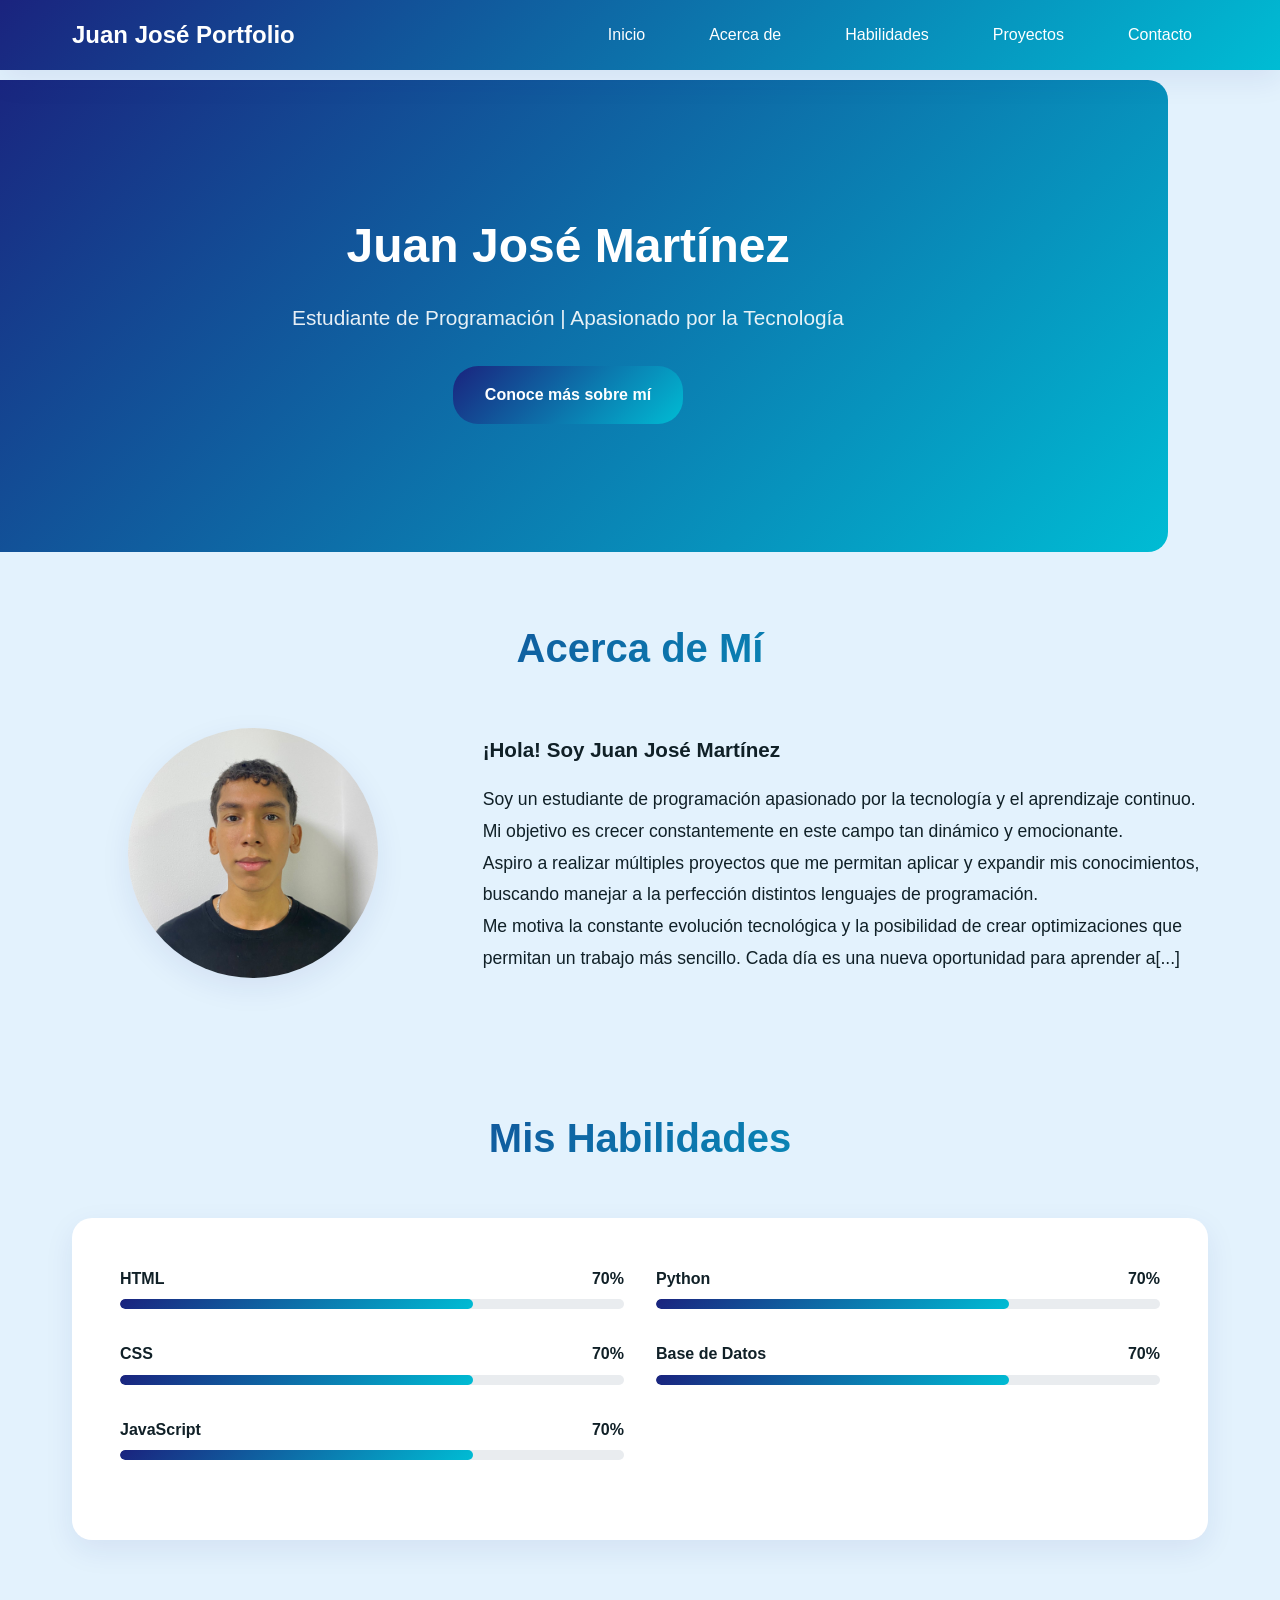
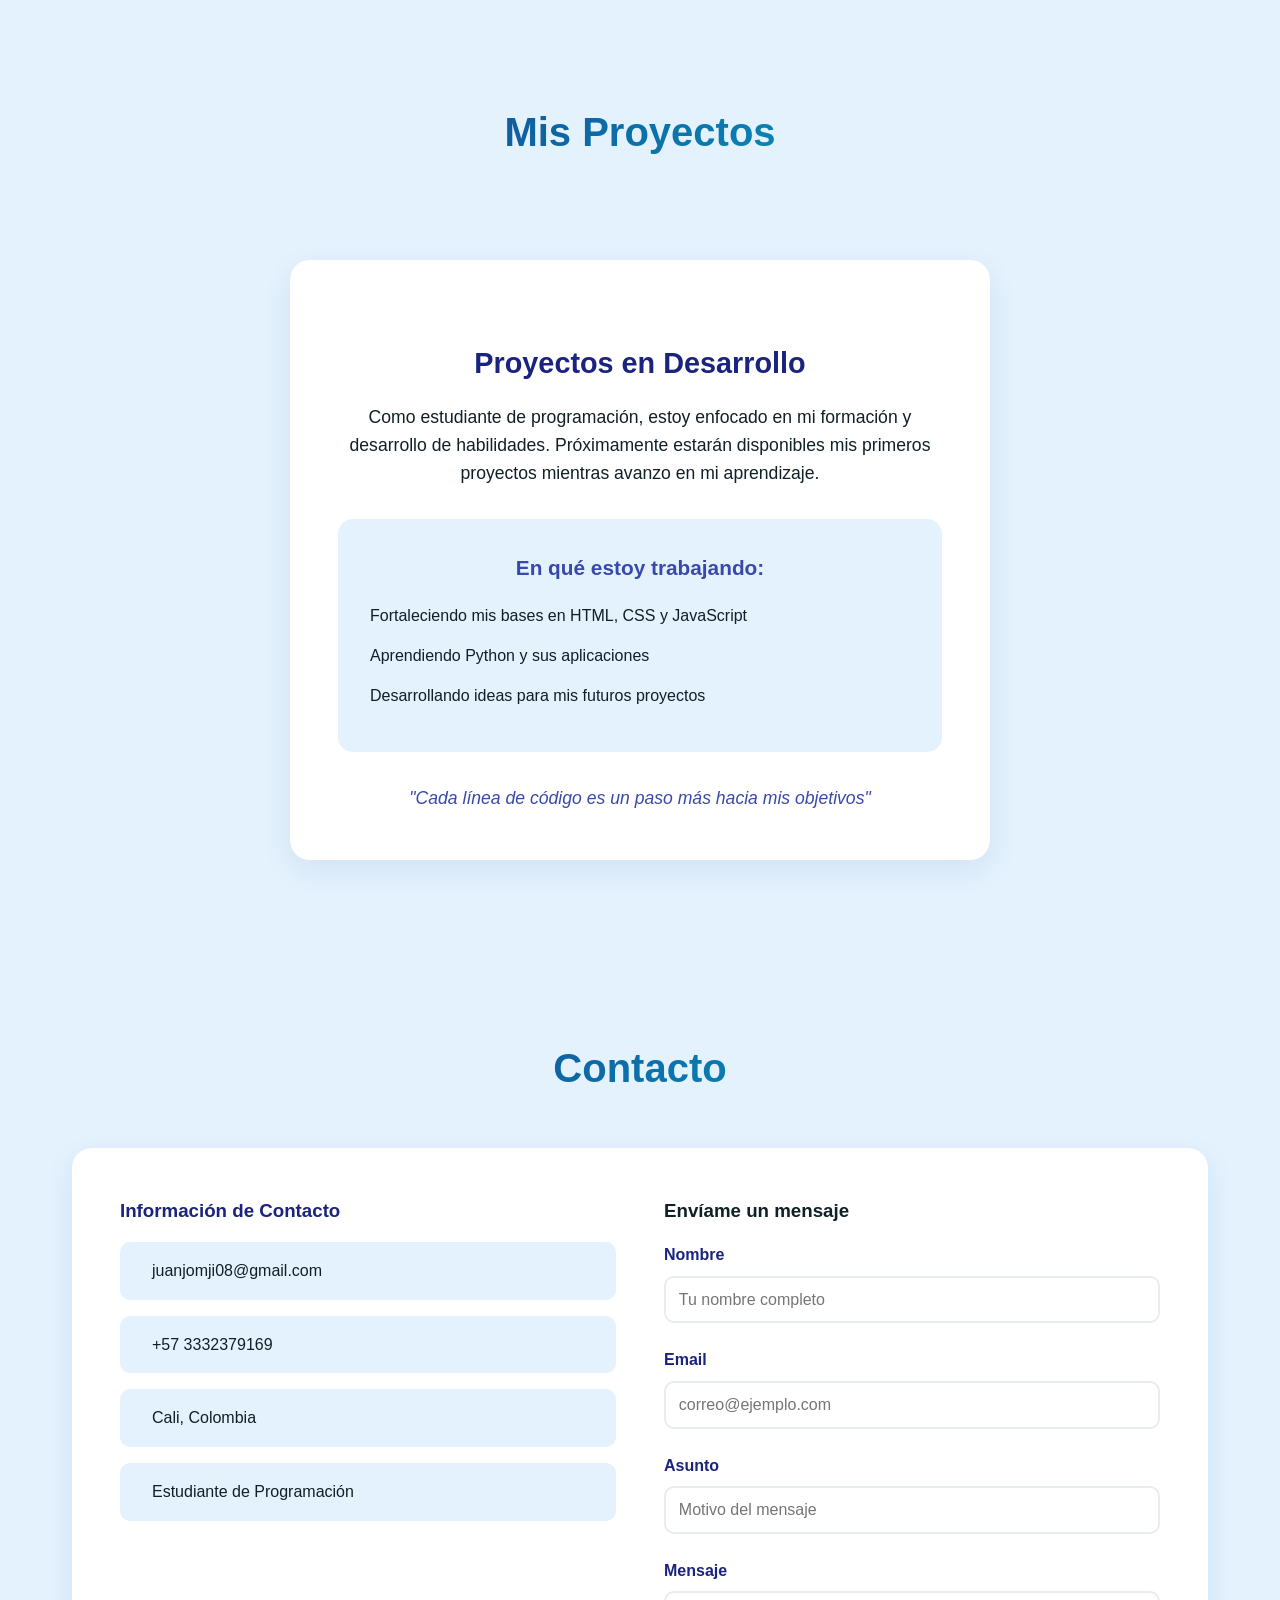
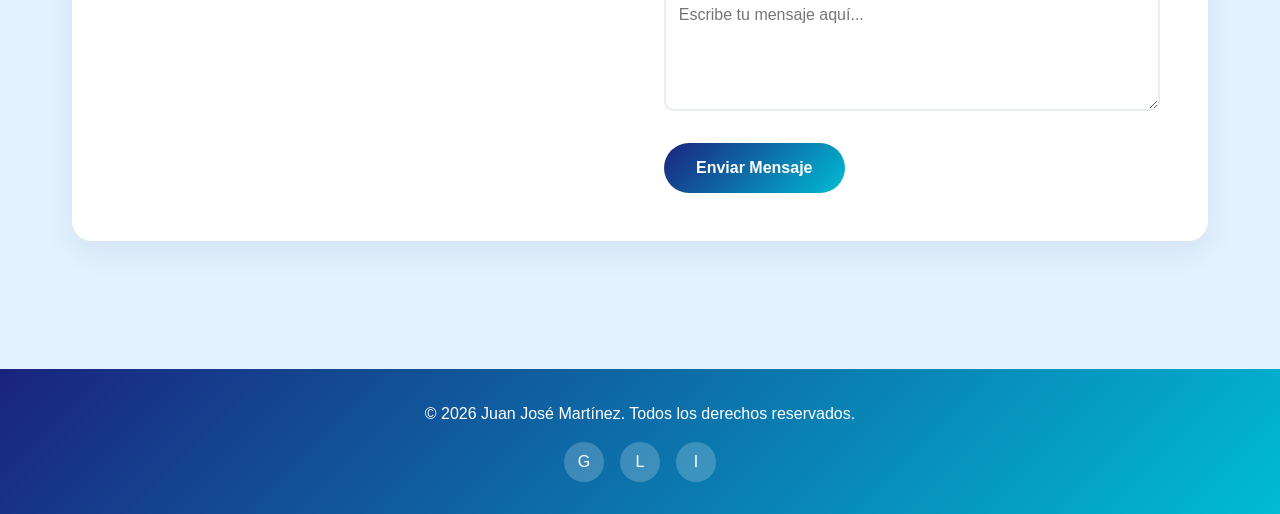
==== index.html @ f7a1f810 "Add files via upload" ====
<!DOCTYPE html>
<html lang="es">
<head>
    <meta charset="UTF-8">
    <meta name="viewport" content="width=device-width, initial-scale=1.0">
    <title>Juan José Martínez - Portafolio Personal</title>
    <!-- Hoja de estilos externa para separar presentación de estructura -->
    <link rel="stylesheet" href="styles.css">
</head>
<body>

    <!-- Encabezado fijo con navegación principal -->
    <header>
        <nav>
            <div class="logo">Juan José Portfolio</div>
            <ul class="nav-links">
                <li><a href="#inicio">Inicio</a></li>
                <li><a href="#about">Acerca de</a></li>
                <li><a href="#skills">Habilidades</a></li>
                <li><a href="#projects">Proyectos</a></li>
                <li><a href="#contact">Contacto</a></li>
            </ul>
            <!-- Botón hamburguesa para menú responsive en móviles -->
                <button class="hamburger" aria-label="Abrir menú de navegación" aria-expanded="false">
                <span></span>
                <span></span>
                <span></span>
            </button>
        </nav>
    </header>

    <!-- Contenido principal de la página -->
    <main id="main-content">

        <!-- Sección de inicio -->
        <section id="inicio" class="hero fade-in">
            <div class="hero-content">
                <h1>Juan José Martínez</h1>
                <p class="hero-subtitle">Estudiante de Programación | Apasionado por la Tecnología</p>
                <a href="#about" class="btn">Conoce más sobre mí</a>
            </div>
        </section>

        <!-- Sección acerca de mí -->
        <section id="about" class="fade-in">
            <h2>Acerca de Mí</h2>
            <div class="about-content">
                <img src="perfil.jpg" alt="Foto de perfil de Juan José Martínez" class="profile-img">
                <div class="about-text">
                    <h3>¡Hola! Soy Juan José Martínez</h3>
                    <p>Soy un estudiante de programación apasionado por la tecnología y el aprendizaje continuo. Mi objetivo es crecer constantemente en este campo tan dinámico y emocionante.</p>
                    <p>Aspiro a realizar múltiples proyectos que me permitan aplicar y expandir mis conocimientos, buscando manejar a la perfección distintos lenguajes de programación.</p>
                    <p>Me motiva la constante evolución tecnológica y la posibilidad de crear optimizaciones que permitan un trabajo más sencillo. Cada día es una nueva oportunidad para aprender a[...]
                </div>
            </div>
        </section>

        <!-- Sección de habilidades con barras de progreso animadas -->
        <section id="skills" class="fade-in">
            <h2>Mis Habilidades</h2>
            <div class="skills">
                <div class="skills-grid">
                    <!-- Columna izquierda -->
                    <div>
                        <div class="skill-item">
                            <div class="skill-name">
                                <span>HTML</span>
                                <span class="skill-percent">70%</span>
                            </div>
                            <div class="skill-bar">
                                <div class="skill-progress" data-width="70"></div>
                            </div>
                        </div>
                        <div class="skill-item">
                            <div class="skill-name">
                                <span>CSS</span>
                                <span class="skill-percent">70%</span>
                            </div>
                            <div class="skill-bar">
                                <div class="skill-progress" data-width="70"></div>
                            </div>
                        </div>
                        <div class="skill-item">
                            <div class="skill-name">
                                <span>JavaScript</span>
                                <span class="skill-percent">70%</span>
                            </div>
                            <div class="skill-bar">
                                <div class="skill-progress" data-width="70"></div>
                            </div>
                        </div>
                    </div>
                    <!-- Columna derecha -->
                    <div>
                        <div class="skill-item">
                            <div class="skill-name">
                                <span>Python</span>
                                <span class="skill-percent">70%</span>
                            </div>
                            <div class="skill-bar">
                                <div class="skill-progress" data-width="70"></div>
                            </div>
                        </div>
                        <div class="skill-item">
                            <div class="skill-name">
                                <span>Base de Datos</span>
                                <span class="skill-percent">70%</span>
                            </div>
                            <div class="skill-bar">
                                <div class="skill-progress" data-width="70"></div>
                            </div>
                        </div>
                    </div>
                </div>
            </div>
        </section>

        <!-- Sección de proyectos -->
        <section id="projects" class="fade-in">
            <h2>Mis Proyectos</h2>
            <div class="projects-message">
                <div class="projects-card">
                    <div class="projects-icon"></div>
                    <h3 class="projects-title">Proyectos en Desarrollo</h3>
                    <p class="projects-description">
                        Como estudiante de programación, estoy enfocado en mi formación y desarrollo de habilidades.
                        Próximamente estarán disponibles mis primeros proyectos mientras avanzo en mi aprendizaje.
                    </p>
                    <div class="learning-box">
                        <h4 class="learning-title">En qué estoy trabajando:</h4>
                        <ul class="learning-list">
                            <li> Fortaleciendo mis bases en HTML, CSS y JavaScript</li>
                            <li> Aprendiendo Python y sus aplicaciones</li>
                            <li> Desarrollando ideas para mis futuros proyectos</li>
                        </ul>
                    </div>
                    <p class="motivational-quote">"Cada línea de código es un paso más hacia mis objetivos" </p>
                </div>
            </div>
        </section>

        <!-- Sección de contacto con formulario de validación JS -->
        <section id="contact" class="fade-in">
            <h2>Contacto</h2>
            <div class="contact">
                <div class="contact-content">
                    <!-- Información de contacto directa -->
                    <div class="contact-info">
                        <h3>Información de Contacto</h3>
                        <div class="contact-item">
                            <span class="contact-icon"></span>
                            <span>juanjomji08@gmail.com</span>
                        </div>
                        <div class="contact-item">
                            <span class="contact-icon"></span>
                            <span>+57 3332379169</span>
                        </div>
                        <div class="contact-item">
                            <span class="contact-icon"></span>
                            <span>Cali, Colombia</span>
                        </div>
                        <div class="contact-item">
                            <span class="contact-icon"></span>
                            <span>Estudiante de Programación</span>
                        </div>
                    </div>

                    <!-- Formulario de contacto con validación en tiempo real -->
                    <form class="contact-form" novalidate>
                        <h3>Envíame un mensaje</h3>
                        <div class="form-group">
                            <label for="name">Nombre</label>
                            <input type="text" id="name" name="name" required autocomplete="name" placeholder="Tu nombre completo">
                            <div class="error-message" id="nameError">Por favor, ingresa tu nombre</div>
                        </div>
                        <div class="form-group">
                            <label for="email">Email</label>
                            <input type="email" id="email" name="email" required autocomplete="email" placeholder="correo@ejemplo.com">
                            <div class="error-message" id="emailError">Por favor, ingresa un email válido</div>
                        </div>
                        <div class="form-group">
                            <label for="subject">Asunto</label>
                            <input type="text" id="subject" name="subject" required placeholder="Motivo del mensaje">
                            <div class="error-message" id="subjectError">Por favor, ingresa el asunto</div>
                        </div>
                        <div class="form-group">
                            <label for="message">Mensaje</label>
                            <textarea id="message" name="message" rows="5" required placeholder="Escribe tu mensaje aquí..."></textarea>
                            <div class="error-message" id="messageError">Por favor, escribe tu mensaje</div>
                        </div>
                        <button type="submit" class="btn">Enviar Mensaje</button>
                    </form>
                </div>
            </div>
        </section>
    </main>

    <!-- Pie de página con redes sociales -->
    <footer>
        <p>&copy; 2026 Juan José Martínez. Todos los derechos reservados.</p>
        <nav class="social-links">
            <a href="#" title="GitHub" aria-label="Perfil de GitHub">G</a>
            <a href="#" title="LinkedIn" aria-label="Perfil de LinkedIn">L</a>
            <a href="#" title="Instagram" aria-label="Perfil de Instagram">I</a>
        </nav>
    </footer>

    <!-- Script principal: menú hamburguesa, validación de formulario, animaciones -->
    <script src="script.js"></script>
</body>
</html>
---- styles.css ----
/* =============================================
   Portafolio Personal - Juan José Martínez
   Hoja de estilos principal (styles.css)
   Organización: variables → reset → layout →
   componentes → secciones → responsive → animaciones
   ============================================= */

/* Variables globales de color y diseño */
:root {
    --primary-color: #1a237e;
    --secondary-color: #3949ab;
    --accent-color: #00bcd4;
    --text-color: #102027;
    --bg-color: #e3f2fd;
    --white: #ffffff;
    --shadow: 0 10px 30px rgba(26, 35, 126, 0.08);
    --gradient: linear-gradient(135deg, var(--primary-color), var(--accent-color));
    --transition: all 0.3s cubic-bezier(0.25, 0.46, 0.45, 0.94);
}

/* Reset de márgenes y modelo de caja */
* {
    margin: 0;
    padding: 0;
    box-sizing: border-box;
}

body {
    font-family: 'Arial', sans-serif;
    line-height: 1.6;
    color: var(--text-color);
    background: var(--bg-color);
}

/* =============================================
   HEADER Y NAVEGACIÓN
   ============================================= */

header {
    background: var(--gradient);
    color: var(--white);
    padding: 1rem 0;
    position: fixed;
    top: 0;
    width: 100%;
    z-index: 1000;
    box-shadow: var(--shadow);
}

nav {
    display: flex;
    justify-content: space-between;
    align-items: center;
    max-width: 1200px;
    margin: 0 auto;
    padding: 0 2rem;
}

.logo {
    font-size: 1.5rem;
    font-weight: bold;
}

.nav-links {
    display: flex;
    list-style: none;
    gap: 2rem;
}

.nav-links a {
    color: var(--white);
    text-decoration: none;
    transition: var(--transition);
    padding: 0.5rem 1rem;
    border-radius: 25px;
}

.nav-links a:hover {
    background: rgba(255,255,255,0.2);
    transform: translateY(-2px);
}

/* Botón hamburguesa para mobile */
.hamburger {
    display: none;
    flex-direction: column;
    cursor: pointer;
    gap: 4px;
    background: none;
    border: none;
    padding: 0.3rem;
}

.hamburger span {
    width: 25px;
    height: 3px;
    background: var(--white);
    transition: var(--transition);
    border-radius: 3px;
    display: block;
}

/* Animación X al abrir menú */
.hamburger.active span:nth-child(1) {
    transform: rotate(45deg) translate(5px, 5px);
}
.hamburger.active span:nth-child(2) {
    opacity: 0;
}
.hamburger.active span:nth-child(3) {
    transform: rotate(-45deg) translate(7px, -6px);
}

/* =============================================
   LAYOUT PRINCIPAL
   ============================================= */

main {
    margin-top: 80px;
}

section {
    padding: 4rem 2rem;
    max-width: 1200px;
    margin: 0 auto;
}

h1, h2, h3 {
    margin-bottom: 1rem;
}

/* Títulos de sección con gradiente */
h2 {
    font-size: 2.5rem;
    text-align: center;
    margin-bottom: 3rem;
    background: var(--gradient);
    -webkit-background-clip: text;
    -webkit-text-fill-color: transparent;
    background-clip: text;
}

/* =============================================
   SECCIÓN HERO (inicio)
   ============================================= */

.hero {
    background: var(--gradient);
    border-radius: 20px;
    margin: 0 -2rem;
}

.hero-content {
    text-align: center;
    padding: 4rem 2rem;
    color: var(--white);
}

.hero-content h1 {
    font-size: 3rem;
    margin-bottom: 1rem;
    color: var(--white);
}

.hero-subtitle {
    font-size: 1.3rem;
    margin-bottom: 2rem;
    opacity: 0.9;
}

/* =============================================
   SECCIÓN ACERCA DE MÍ
   ============================================= */

.about-content {
    display: grid;
    grid-template-columns: 1fr 2fr;
    gap: 3rem;
    align-items: center;
}

.profile-img {
    width: 250px;
    height: 250px;
    border-radius: 50%;
    object-fit: cover;
    box-shadow: var(--shadow);
    margin: 0 auto;
    display: block;
    transition: var(--transition);
}

.profile-img:hover {
    transform: scale(1.05);
}

.about-text {
    font-size: 1.1rem;
    line-height: 1.8;
}

/* =============================================
   SECCIÓN HABILIDADES
   ============================================= */

.skills {
    background: var(--white);
    border-radius: 20px;
    padding: 3rem;
    box-shadow: var(--shadow);
    margin: 2rem 0;
}

.skills-grid {
    display: grid;
    grid-template-columns: repeat(auto-fit, minmax(300px, 1fr));
    gap: 2rem;
}

.skill-item {
    margin-bottom: 2rem;
}

.skill-name {
    display: flex;
    justify-content: space-between;
    margin-bottom: 0.5rem;
    font-weight: bold;
}

/* Barra de fondo gris */
.skill-bar {
    height: 10px;
    background: #e9ecef;
    border-radius: 10px;
    overflow: hidden;
}

/* Relleno animado */
.skill-progress {
    height: 100%;
    background: var(--gradient);
    border-radius: 10px;
    width: 0%;
    transition: width 2s ease-in-out;
}

/* =============================================
   SECCIÓN PROYECTOS
   ============================================= */

.projects-message {
    text-align: center;
    padding: 3rem 0;
}

.projects-card {
    background: var(--white);
    border-radius: 20px;
    padding: 3rem;
    box-shadow: var(--shadow);
    max-width: 700px;
    margin: 0 auto;
}

.projects-icon {
    font-size: 4rem;
    margin-bottom: 2rem;
}

.projects-title {
    color: var(--primary-color);
    margin-bottom: 1rem;
    font-size: 1.8rem;
}

.projects-description {
    font-size: 1.1rem;
    line-height: 1.6;
    color: var(--text-color);
    margin-bottom: 2rem;
}

.learning-box {
    background: var(--bg-color);
    border-radius: 15px;
    padding: 2rem;
    margin-top: 2rem;
}

.learning-title {
    color: var(--secondary-color);
    margin-bottom: 1rem;
    font-size: 1.3rem;
}

.learning-list {
    text-align: left;
    color: var(--text-color);
    line-height: 2;
    list-style: none;
    padding: 0;
}

.learning-list li {
    margin-bottom: 0.5rem;
}

.motivational-quote {
    margin-top: 2rem;
    font-style: italic;
    color: var(--secondary-color);
    font-size: 1.1rem;
}

/* =============================================
   SECCIÓN CONTACTO
   ============================================= */

.contact {
    background: var(--white);
    border-radius: 20px;
    padding: 3rem;
    box-shadow: var(--shadow);
}

.contact-content {
    display: grid;
    grid-template-columns: 1fr 1fr;
    gap: 3rem;
}

.contact-info h3 {
    color: var(--primary-color);
    margin-bottom: 1rem;
}

.contact-icon {
    margin-right: 1rem;
}

.contact-item {
    display: flex;
    align-items: center;
    margin-bottom: 1rem;
    padding: 1rem;
    background: var(--bg-color);
    border-radius: 10px;
    transition: var(--transition);
}

.contact-item:hover {
    transform: translateX(5px);
    background: var(--accent-color);
    color: var(--white);
}

/* Campos del formulario */
.form-group {
    margin-bottom: 1.5rem;
}

.form-group label {
    display: block;
    margin-bottom: 0.5rem;
    font-weight: bold;
    color: var(--primary-color);
}

.form-group input,
.form-group textarea {
    width: 100%;
    padding: 0.8rem;
    border: 2px solid #e9ecef;
    border-radius: 10px;
    font-size: 1rem;
    transition: var(--transition);
    font-family: inherit;
}

.form-group input:focus,
.form-group textarea:focus {
    outline: none;
    border-color: var(--primary-color);
    box-shadow: 0 0 0 3px rgba(102, 126, 234, 0.1);
}

/* Mensajes de error de validación */
.error-message {
    color: #e74c3c;
    font-size: 0.9rem;
    margin-top: 0.5rem;
    display: none;
}

/* Botón reutilizable */
.btn {
    background: var(--gradient);
    color: var(--white);
    padding: 1rem 2rem;
    border: none;
    border-radius: 25px;
    cursor: pointer;
    font-size: 1rem;
    font-weight: bold;
    transition: var(--transition);
    display: inline-block;
    text-decoration: none;
}

.btn:hover {
    transform: translateY(-3px);
    box-shadow: 0 10px 20px rgba(102, 126, 234, 0.3);
}

/* =============================================
   FOOTER
   ============================================= */

footer {
    background: var(--gradient);
    color: var(--white);
    text-align: center;
    padding: 2rem 0;
    margin-top: 4rem;
}

.social-links {
    display: flex;
    justify-content: center;
    gap: 1rem;
    margin-top: 1rem;
}

.social-links a {
    display: inline-block;
    width: 40px;
    height: 40px;
    background: rgba(255,255,255,0.2);
    border-radius: 50%;
    line-height: 40px;
    color: var(--white);
    text-decoration: none;
    transition: var(--transition);
}

.social-links a:hover {
    background: var(--white);
    color: var(--primary-color);
    transform: translateY(-3px);
}

/* =============================================
   DISEÑO RESPONSIVO (mobile-first breakpoints)
   ============================================= */

@media (max-width: 768px) {
    /* Mostrar hamburguesa en pantallas pequeñas */
    .hamburger {
        display: flex;
    }

    /* Menú desplegable vertical en móvil */
    .nav-links {
        position: absolute;
        top: 100%;
        left: 0;
        width: 100%;
        background: var(--gradient);
        flex-direction: column;
        padding: 1rem 0;
        transform: translateY(-100%);
        opacity: 0;
        visibility: hidden;
        transition: var(--transition);
    }

    .nav-links.active {
        transform: translateY(0);
        opacity: 1;
        visibility: visible;
    }

    /* Layout de una columna en móvil */
    .about-content {
        grid-template-columns: 1fr;
        text-align: center;
    }

    .contact-content {
        grid-template-columns: 1fr;
    }

    .skills-grid {
        grid-template-columns: 1fr;
    }

    .hero-content h1 {
        font-size: 2rem;
    }

    h2 {
        font-size: 2rem;
    }

    section {
        padding: 2rem 1rem;
    }
}

/* =============================================
   ANIMACIONES
   ============================================= */

@keyframes fadeInUp {
    from {
        opacity: 0;
        transform: translateY(30px);
    }
    to {
        opacity: 1;
        transform: translateY(0);
    }
}

.fade-in {
    animation: fadeInUp 0.8s ease-out;
}
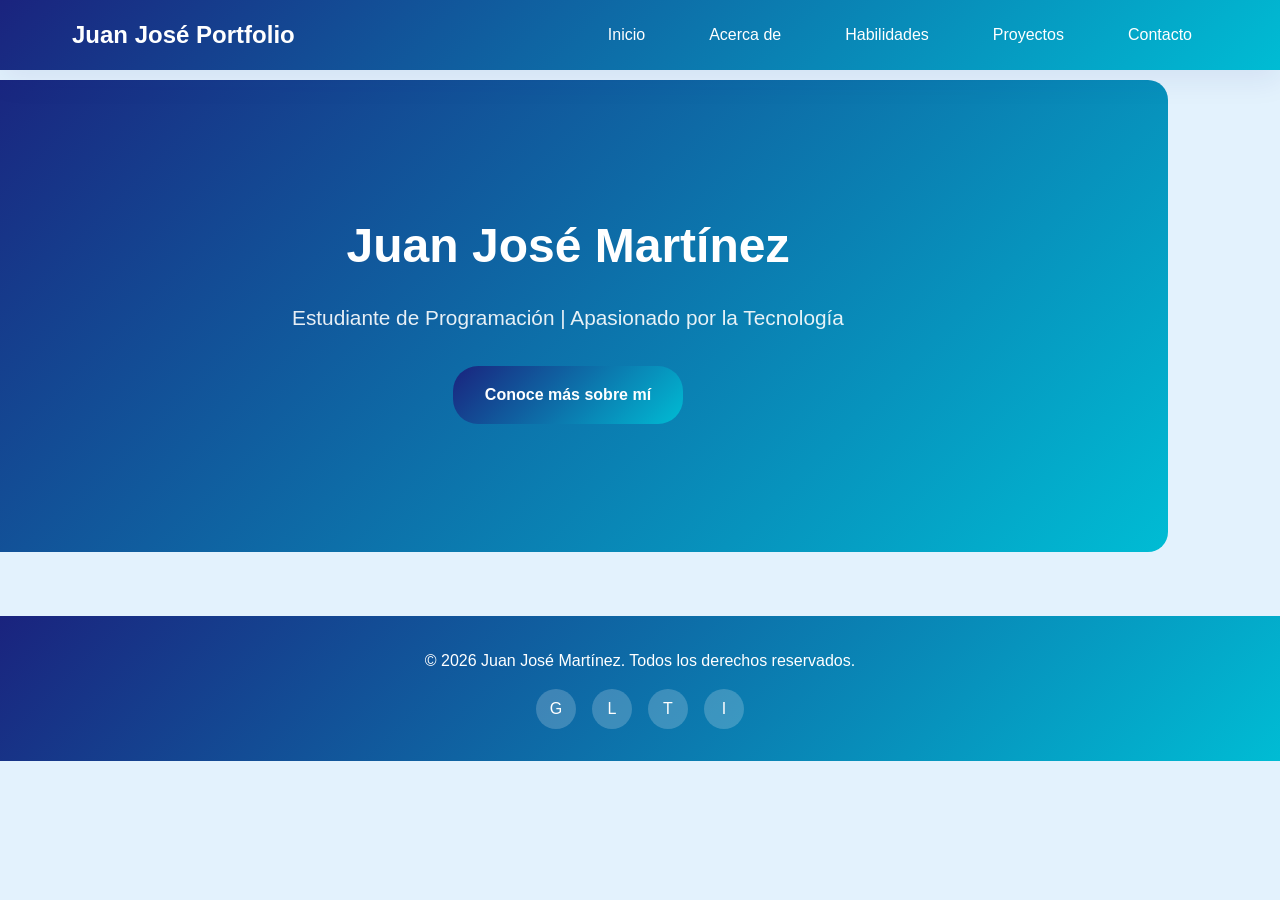
==== commit de61059b: "Añadi los archivos para dejar cada seccion en una pagina" ====
--- a/index.html
+++ b/index.html
@@ -3,25 +3,22 @@
 <head>
     <meta charset="UTF-8">
     <meta name="viewport" content="width=device-width, initial-scale=1.0">
-    <title>Juan José Martínez - Portafolio Personal</title>
-    <!-- Hoja de estilos externa para separar presentación de estructura -->
+    <title>Juan José Martínez - Inicio</title>
     <link rel="stylesheet" href="styles.css">
 </head>
 <body>
 
-    <!-- Encabezado fijo con navegación principal -->
     <header>
         <nav>
             <div class="logo">Juan José Portfolio</div>
             <ul class="nav-links">
-                <li><a href="#inicio">Inicio</a></li>
-                <li><a href="#about">Acerca de</a></li>
-                <li><a href="#skills">Habilidades</a></li>
-                <li><a href="#projects">Proyectos</a></li>
-                <li><a href="#contact">Contacto</a></li>
+                <li><a href="index.html" class="active">Inicio</a></li>
+                <li><a href="about.html">Acerca de</a></li>
+                <li><a href="skills.html">Habilidades</a></li>
+                <li><a href="projects.html">Proyectos</a></li>
+                <li><a href="contact.html">Contacto</a></li>
             </ul>
-            <!-- Botón hamburguesa para menú responsive en móviles -->
-                <button class="hamburger" aria-label="Abrir menú de navegación" aria-expanded="false">
+            <button class="hamburger" aria-label="Abrir menú de navegación" aria-expanded="false">
                 <span></span>
                 <span></span>
                 <span></span>
@@ -29,183 +26,26 @@
         </nav>
     </header>
 
-    <!-- Contenido principal de la página -->
     <main id="main-content">
-
-        <!-- Sección de inicio -->
         <section id="inicio" class="hero fade-in">
             <div class="hero-content">
                 <h1>Juan José Martínez</h1>
                 <p class="hero-subtitle">Estudiante de Programación | Apasionado por la Tecnología</p>
-                <a href="#about" class="btn">Conoce más sobre mí</a>
-            </div>
-        </section>
-
-        <!-- Sección acerca de mí -->
-        <section id="about" class="fade-in">
-            <h2>Acerca de Mí</h2>
-            <div class="about-content">
-                <img src="perfil.jpg" alt="Foto de perfil de Juan José Martínez" class="profile-img">
-                <div class="about-text">
-                    <h3>¡Hola! Soy Juan José Martínez</h3>
-                    <p>Soy un estudiante de programación apasionado por la tecnología y el aprendizaje continuo. Mi objetivo es crecer constantemente en este campo tan dinámico y emocionante.</p>
-                    <p>Aspiro a realizar múltiples proyectos que me permitan aplicar y expandir mis conocimientos, buscando manejar a la perfección distintos lenguajes de programación.</p>
-                    <p>Me motiva la constante evolución tecnológica y la posibilidad de crear optimizaciones que permitan un trabajo más sencillo. Cada día es una nueva oportunidad para aprender a[...]
-                </div>
-            </div>
-        </section>
-
-        <!-- Sección de habilidades con barras de progreso animadas -->
-        <section id="skills" class="fade-in">
-            <h2>Mis Habilidades</h2>
-            <div class="skills">
-                <div class="skills-grid">
-                    <!-- Columna izquierda -->
-                    <div>
-                        <div class="skill-item">
-                            <div class="skill-name">
-                                <span>HTML</span>
-                                <span class="skill-percent">70%</span>
-                            </div>
-                            <div class="skill-bar">
-                                <div class="skill-progress" data-width="70"></div>
-                            </div>
-                        </div>
-                        <div class="skill-item">
-                            <div class="skill-name">
-                                <span>CSS</span>
-                                <span class="skill-percent">70%</span>
-                            </div>
-                            <div class="skill-bar">
-                                <div class="skill-progress" data-width="70"></div>
-                            </div>
-                        </div>
-                        <div class="skill-item">
-                            <div class="skill-name">
-                                <span>JavaScript</span>
-                                <span class="skill-percent">70%</span>
-                            </div>
-                            <div class="skill-bar">
-                                <div class="skill-progress" data-width="70"></div>
-                            </div>
-                        </div>
-                    </div>
-                    <!-- Columna derecha -->
-                    <div>
-                        <div class="skill-item">
-                            <div class="skill-name">
-                                <span>Python</span>
-                                <span class="skill-percent">70%</span>
-                            </div>
-                            <div class="skill-bar">
-                                <div class="skill-progress" data-width="70"></div>
-                            </div>
-                        </div>
-                        <div class="skill-item">
-                            <div class="skill-name">
-                                <span>Base de Datos</span>
-                                <span class="skill-percent">70%</span>
-                            </div>
-                            <div class="skill-bar">
-                                <div class="skill-progress" data-width="70"></div>
-                            </div>
-                        </div>
-                    </div>
-                </div>
-            </div>
-        </section>
-
-        <!-- Sección de proyectos -->
-        <section id="projects" class="fade-in">
-            <h2>Mis Proyectos</h2>
-            <div class="projects-message">
-                <div class="projects-card">
-                    <div class="projects-icon"></div>
-                    <h3 class="projects-title">Proyectos en Desarrollo</h3>
-                    <p class="projects-description">
-                        Como estudiante de programación, estoy enfocado en mi formación y desarrollo de habilidades.
-                        Próximamente estarán disponibles mis primeros proyectos mientras avanzo en mi aprendizaje.
-                    </p>
-                    <div class="learning-box">
-                        <h4 class="learning-title">En qué estoy trabajando:</h4>
-                        <ul class="learning-list">
-                            <li> Fortaleciendo mis bases en HTML, CSS y JavaScript</li>
-                            <li> Aprendiendo Python y sus aplicaciones</li>
-                            <li> Desarrollando ideas para mis futuros proyectos</li>
-                        </ul>
-                    </div>
-                    <p class="motivational-quote">"Cada línea de código es un paso más hacia mis objetivos" </p>
-                </div>
-            </div>
-        </section>
-
-        <!-- Sección de contacto con formulario de validación JS -->
-        <section id="contact" class="fade-in">
-            <h2>Contacto</h2>
-            <div class="contact">
-                <div class="contact-content">
-                    <!-- Información de contacto directa -->
-                    <div class="contact-info">
-                        <h3>Información de Contacto</h3>
-                        <div class="contact-item">
-                            <span class="contact-icon"></span>
-                            <span>juanjomji08@gmail.com</span>
-                        </div>
-                        <div class="contact-item">
-                            <span class="contact-icon"></span>
-                            <span>+57 3332379169</span>
-                        </div>
-                        <div class="contact-item">
-                            <span class="contact-icon"></span>
-                            <span>Cali, Colombia</span>
-                        </div>
-                        <div class="contact-item">
-                            <span class="contact-icon"></span>
-                            <span>Estudiante de Programación</span>
-                        </div>
-                    </div>
-
-                    <!-- Formulario de contacto con validación en tiempo real -->
-                    <form class="contact-form" novalidate>
-                        <h3>Envíame un mensaje</h3>
-                        <div class="form-group">
-                            <label for="name">Nombre</label>
-                            <input type="text" id="name" name="name" required autocomplete="name" placeholder="Tu nombre completo">
-                            <div class="error-message" id="nameError">Por favor, ingresa tu nombre</div>
-                        </div>
-                        <div class="form-group">
-                            <label for="email">Email</label>
-                            <input type="email" id="email" name="email" required autocomplete="email" placeholder="correo@ejemplo.com">
-                            <div class="error-message" id="emailError">Por favor, ingresa un email válido</div>
-                        </div>
-                        <div class="form-group">
-                            <label for="subject">Asunto</label>
-                            <input type="text" id="subject" name="subject" required placeholder="Motivo del mensaje">
-                            <div class="error-message" id="subjectError">Por favor, ingresa el asunto</div>
-                        </div>
-                        <div class="form-group">
-                            <label for="message">Mensaje</label>
-                            <textarea id="message" name="message" rows="5" required placeholder="Escribe tu mensaje aquí..."></textarea>
-                            <div class="error-message" id="messageError">Por favor, escribe tu mensaje</div>
-                        </div>
-                        <button type="submit" class="btn">Enviar Mensaje</button>
-                    </form>
-                </div>
+                <a href="about.html" class="btn">Conoce más sobre mí</a>
             </div>
         </section>
     </main>
 
-    <!-- Pie de página con redes sociales -->
     <footer>
         <p>&copy; 2026 Juan José Martínez. Todos los derechos reservados.</p>
         <nav class="social-links">
             <a href="#" title="GitHub" aria-label="Perfil de GitHub">G</a>
             <a href="#" title="LinkedIn" aria-label="Perfil de LinkedIn">L</a>
+            <a href="#" title="Twitter" aria-label="Perfil de Twitter">T</a>
             <a href="#" title="Instagram" aria-label="Perfil de Instagram">I</a>
         </nav>
     </footer>
 
-    <!-- Script principal: menú hamburguesa, validación de formulario, animaciones -->
     <script src="script.js"></script>
 </body>
-</html>
+</html>
